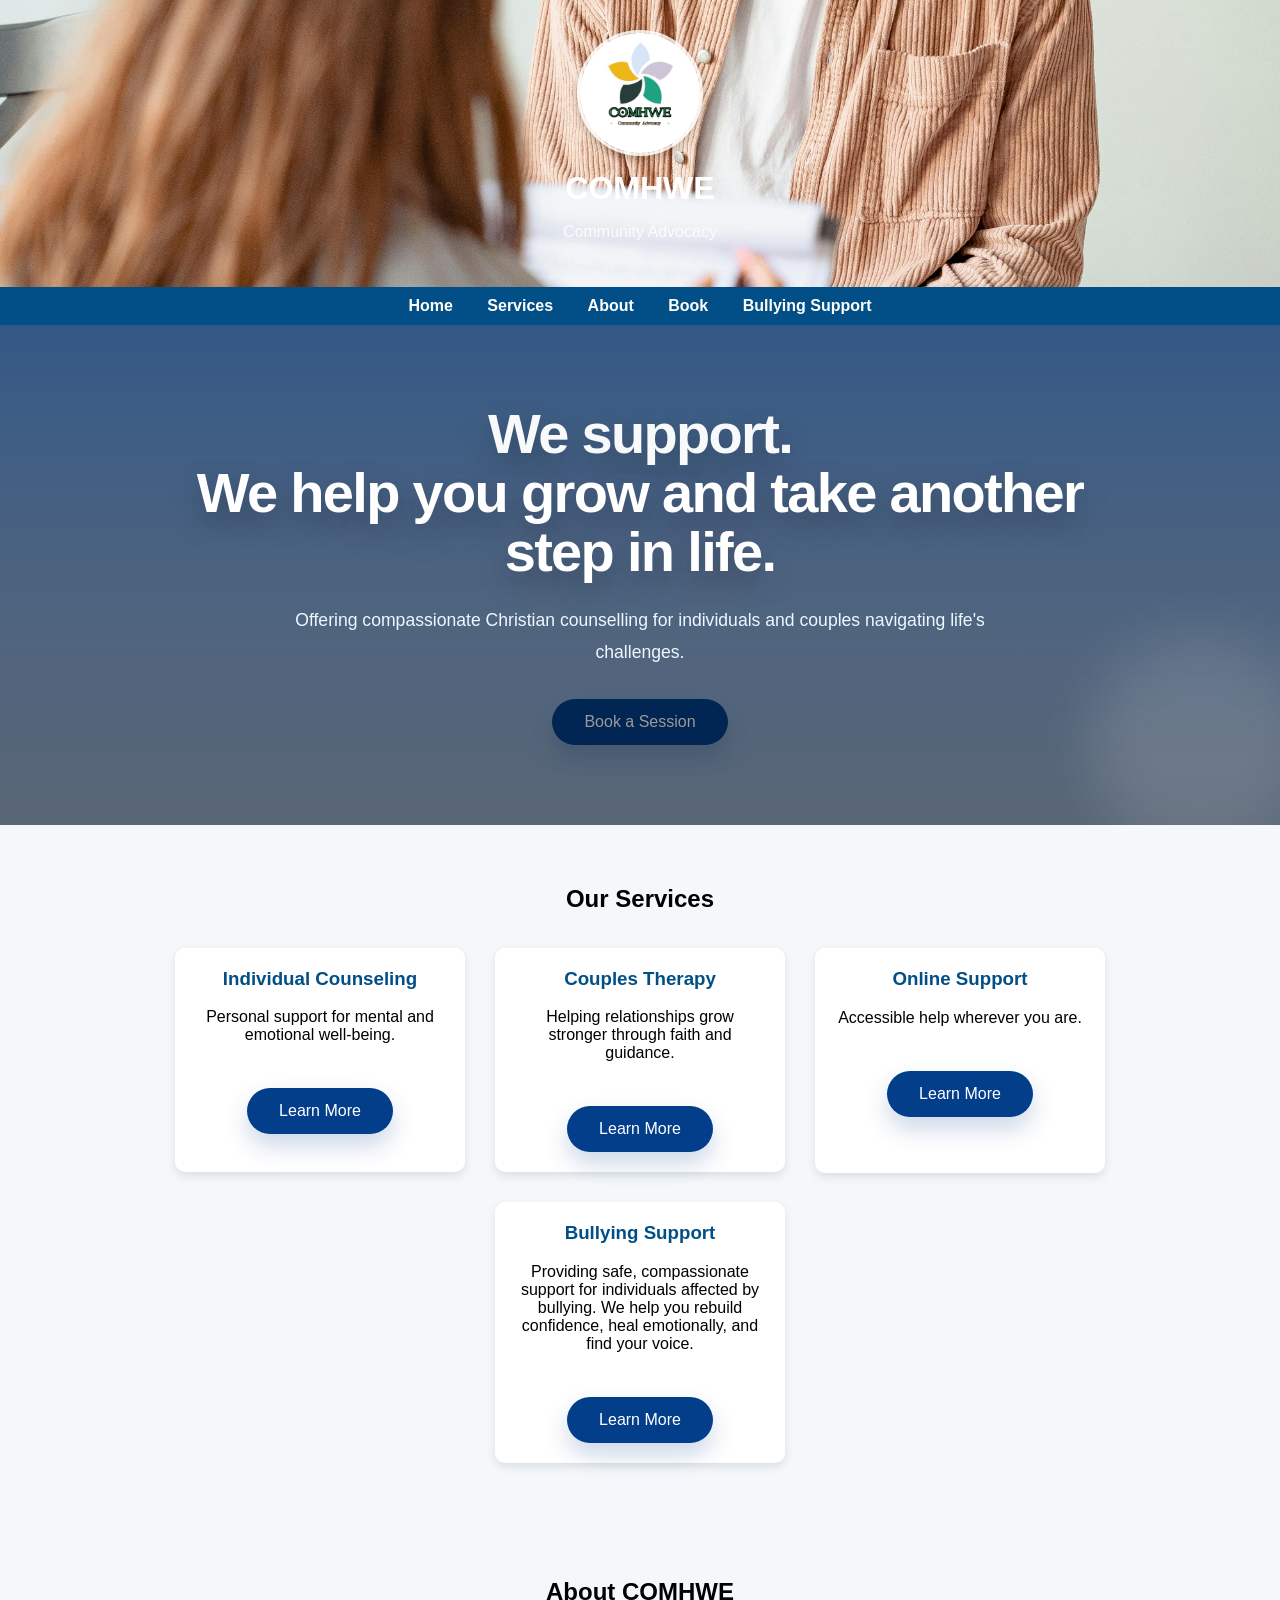
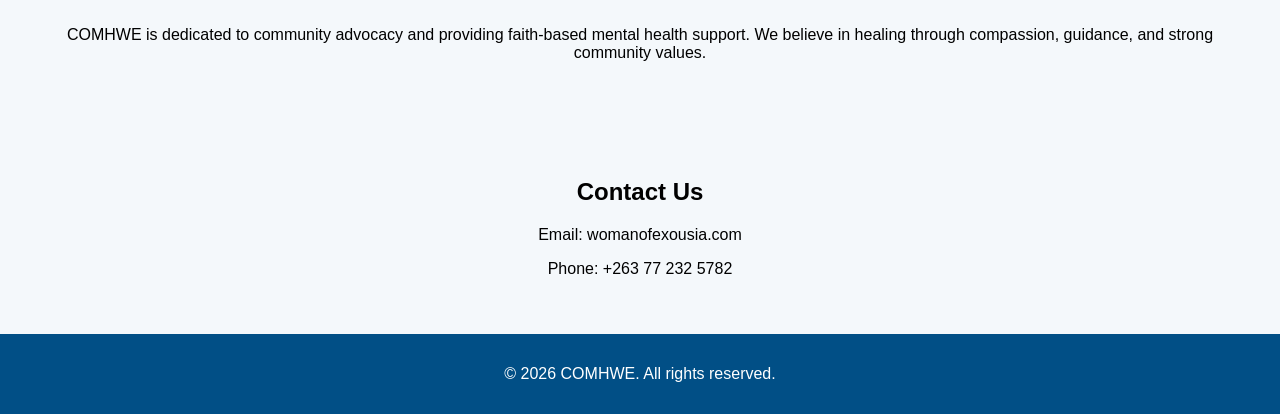
==== index.html @ 39b7382d "Add files via upload" ====
<!DOCTYPE html>
<html lang="en">
<head>
<meta charset="UTF-8">
<meta name="viewport" content="width=device-width, initial-scale=1.0">
<title>COMHWE - Community Advocacy</title>

<link rel="stylesheet" href="style.css">
<link href="https://unpkg.com/aos@2.3.4/dist/aos.css" rel="stylesheet">
</head>

<body>

<!-- HEADER WITH LOGO -->
<header>
    <img src="logo.jpg" alt="COMHWE Logo" class="logo">
    <h1>COMHWE</h1>
    <p>Community Advocacy</p>
</header>

<!-- NAVIGATION -->
<nav>
    <a href="index.html">Home</a>
    <a href="services.html">Services</a>
    <a href="aim.html">About</a>
    <a href="booking.html">Book</a>
    <a href="bullying-support.html">Bullying Support</a>
</nav>

<!-- HERO -->
<div class="hero" data-aos="fade-up">
    <h1><span>We support.</span> We help you grow and take another step in life.</h1>
    <p>Offering compassionate Christian counselling for individuals and couples navigating life's challenges.</p>
    <a href="booking.html" class="btn">Book a Session</a>
</div>

<!-- SERVICES -->
<div class="section" id="services" data-aos="fade-up">
    <h2>Our Services</h2>

    <div class="services">
        <div class="card" data-aos="zoom-in">
            <h3>Individual Counseling</h3>
            <p>Personal support for mental and emotional well-being.</p>
            <a href="individual-counseling.html" class="btn">Learn More</a>
        </div>

        <div class="card" data-aos="fade-up">
            <h3>Couples Therapy</h3>
            <p>Helping relationships grow stronger through faith and guidance.</p>
            <a href="couples-therapy.html" class="btn">Learn More</a>
        </div>

        <div class="card" data-aos="flip-left">
            <h3>Online Support</h3>
            <p>Accessible help wherever you are.</p>
            <a href="online-support.html" class="btn">Learn More</a>
        </div>

        <div class="card" data-aos="fade-right">
           <h3>Bullying Support</h3>
           <p>Providing safe, compassionate support for individuals affected by bullying. We help you rebuild confidence, heal emotionally, and find your voice.</p>
           <a href="bullying-support.html" class="btn">Learn More</a>
         </div>
    </div>
</div>

<!-- ABOUT -->
<div class="section" id="about" data-aos="fade-right">
    <h2>About COMHWE</h2>
    <p>COMHWE is dedicated to community advocacy and providing faith-based mental health support. We believe in healing through compassion, guidance, and strong community values.</p>
</div>

<!-- CONTACT -->
<div class="section" data-aos="fade-left">
    <h2>Contact Us</h2>
    <p>Email: womanofexousia.com</p>
    <p>Phone: +263 77 232 5782</p>
</div>

<!-- FOOTER -->
<footer>
    <p>© 2026 COMHWE. All rights reserved.</p>
</footer>
<script src="https://unpkg.com/aos@2.3.4/dist/aos.js"></script>
<script>
  AOS.init({
    duration: 1000,
    once: true
  });
</script>

</body>
</html>
---- style.css ----
/* Shared layout and color system */
body {
    font-family: Arial, sans-serif;
    margin: 0;
    background-color: #f4f8fb;
}

header {
    text-align: center;
    padding: 30px 20px;
    background: url('home.jpg') center/cover no-repeat;
    position: relative;
    color: white;
}

body.couples-therapy header {
    background: url('couples.jpg') center/cover no-repeat;
    background-size: cover;
}

body.individual-counseling header {
    background: url('individuals.jpg') center/cover no-repeat;
    background-size: cover;
}

body.online-support header {
    background: url('online.jpg') center/cover no-repeat;
    background-size: cover;
}

body.booking header {
    background: url('booking.jpg') center/cover no-repeat;
    background-size: cover;
}

header::before {
    content: "";
    position: absolute;
    inset: 0;
    background: rgba(255, 255, 255, 0.0);
}

body.couples-therapy header::before,
body.individual-counseling header::before,
body.online-support header::before,
body.booking header::before {
    background: rgba(0, 0, 0, 0.2);
}

header > * {
    position: relative;
}

.logo {
    width: 120px;
    height: 120px;
    border-radius: 50%;
    object-fit: cover;
    box-shadow: 0 4px 8px rgba(0,0,0,0.2);
    border: 3px solid rgba(255,255,255,0.8);
}

.founder-image {
    width: 200px;
    height: 200px;
    border-radius: 10px;
    object-fit: cover;
    box-shadow: 0 4px 8px rgba(0,0,0,0.2);
    margin: 20px auto;
    display: block;
}

header h1 {
    margin: 10px 0 5px;
    color: #ffffff;
}

header p {
    color: rgba(255,255,255,0.85);
}

nav {
    background-color: #014f86;
    padding: 10px;
    text-align: center;
}

nav a {
    color: white;
    margin: 0 15px;
    text-decoration: none;
    font-weight: bold;
}

/* HERO */
.hero {
    padding: 80px 20px;
    text-align: center;
    background: linear-gradient(rgba(2, 62, 138, 0.75), rgba(2, 62, 138, 0.35)),
                url('hero.jpg') center/cover no-repeat;
    color: #ffffff;
    position: relative;
    overflow: hidden;
    background-blend-mode: overlay;
}

.hero::before {
    content: "";
    position: absolute;
    top: 0;
    left: 0;
    width: 100%;
    height: 100%;
    background: linear-gradient(180deg, rgba(0,0,0,0.2), rgba(0,0,0,0.45));
    pointer-events: none;
}

.hero::after {
    content: "";
    position: absolute;
    bottom: -30px;
    right: -30px;
    width: 220px;
    height: 220px;
    background: rgba(255,255,255,0.12);
    border-radius: 50%;
    filter: blur(28px);
}

.hero h1 {
    position: relative;
    font-size: 3.5rem;
    max-width: 900px;
    margin: 0 auto;
    line-height: 1.05;
    font-weight: 700;
    letter-spacing: -0.03em;
    text-shadow: 0 12px 30px rgba(0, 0, 0, 0.28);
}

.hero h1 span {
    display: block;
    color: #f8f9fa;
}

.hero p {
    position: relative;
    max-width: 720px;
    margin: 24px auto 0;
    font-size: 1.1rem;
    line-height: 1.8;
    color: #eef7ff;
}

.section {
    padding: 40px;
    text-align: center;
}

.services {
    display: flex;
    justify-content: center;
    flex-wrap: wrap;
}

.card,
.service-card {
    background: white;
    padding: 20px;
    margin: 15px;
    width: 250px;
    border-radius: 10px;
    box-shadow: 0 4px 10px rgba(0,0,0,0.1);
}

.service-card {
    width: auto;
    padding: 25px;
    box-shadow: 0 4px 16px rgba(0,0,0,0.08);
    text-align: left;
}

.service-card h3,
.card h3 {
    margin-top: 0;
    color: #014f86;
}

.service-card p,
.card p {
    margin: 14px 0;
}

.service-grid {
    display: grid;
    gap: 20px;
    grid-template-columns: repeat(auto-fit, minmax(250px, 1fr));
    margin-top: 30px;
}

.feature-list {
    text-align: left;
    margin: 30px auto;
    max-width: 700px;
}

.feature-list li {
    margin-bottom: 12px;
}

.booking-form {
    max-width: 640px;
    margin: 0 auto;
    background: white;
    padding: 30px;
    border-radius: 12px;
    box-shadow: 0 4px 15px rgba(0,0,0,0.1);
    text-align: left;
}

.form-group {
    margin-bottom: 20px;
}

.booking-form label {
    display: block;
    margin-bottom: 8px;
    color: #333;
    font-weight: bold;
}

.booking-form input,
.booking-form select,
.booking-form textarea {
    width: 100%;
    padding: 12px;
    margin-top: 8px;
    border: 1px solid #ccc;
    border-radius: 6px;
    box-sizing: border-box;
}

.phone-row {
    display: grid;
    grid-template-columns: 140px 1fr;
    gap: 12px;
    align-items: start;
}

.phone-row select,
.phone-row input {
    width: 100%;
}

.booking-form textarea {
    min-height: 120px;
    resize: vertical;
}

.btn {
    display: inline-block;
    margin-top: 30px;
    padding: 14px 32px;
    background-color: #023e8a;
    color: white;
    text-decoration: none;
    border-radius: 999px;
    box-shadow: 0 12px 25px rgba(2, 62, 138, 0.2);
    transition: transform 0.25s ease, background-color 0.25s ease, box-shadow 0.25s ease;
}

.btn:hover {
    background-color: #01588f;
    transform: translateY(-2px);
    box-shadow: 0 16px 30px rgba(2, 62, 138, 0.24);
}

footer {
    background-color: #014f86;
    color: white;
    text-align: center;
    padding: 15px;
}

/* Animations for moving text */
.moving-text {
    font-size: 1.5rem;
    font-weight: bold;
    color: #023e8a;
    white-space: nowrap;
    overflow: hidden;
    animation: scroll-left 10s linear infinite;
}

@keyframes scroll-left {
    0% { transform: translateX(100%); }
    100% { transform: translateX(-100%); }
}

.fade-in {
    animation: fadeIn 2s ease-in;
}

@keyframes fadeIn {
    from { opacity: 0; }
    to { opacity: 1; }
}

.slide-in {
    animation: slideIn 2s ease-out;
}

@keyframes slideIn {
    from { transform: translateX(-100%); opacity: 0; }
    to { transform: translateX(0); opacity: 1; }
}

.values-list {
    list-style: none;
    padding: 0;
    text-align: left;
    max-width: 800px;
    margin: 0 auto;
}

.value-item {
    margin-bottom: 20px;
    padding: 15px;
    background: #f9f9f9;
    border-left: 5px solid #023e8a;
    animation: fadeInUp 1s ease-out forwards;
    opacity: 0;
}
.team-container {
    display: flex;
    flex-wrap: wrap;
    justify-content: center;
    gap: 30px;
}

.team-card {
    background: white;
    width: 300px;
    padding: 20px;
    border-radius: 15px;
    text-align: center;
    box-shadow: 0 5px 15px rgba(0,0,0,0.1);
    transition: 0.3s;
}

.team-card:hover {
    transform: translateY(-10px);
}

.team-card img {
    width: 100%;
    height: 250px;
    object-fit: cover;
    border-radius: 10px;
}

.team-card h3 {
    margin: 15px 0 5px;
}

.team-card .role {
    font-weight: bold;
    color: #0077b6;
    margin-bottom: 10px;
}

.value-item:nth-child(1) { animation-delay: 0.1s; }
.value-item:nth-child(2) { animation-delay: 0.2s; }
.value-item:nth-child(3) { animation-delay: 0.3s; }
.value-item:nth-child(4) { animation-delay: 0.4s; }
.value-item:nth-child(5) { animation-delay: 0.5s; }
.value-item:nth-child(6) { animation-delay: 0.6s; }
.value-item:nth-child(7) { animation-delay: 0.7s; }
.value-item:nth-child(8) { animation-delay: 0.8s; }

@keyframes fadeInUp {
    from { transform: translateY(20px); opacity: 0; }
    to { transform: translateY(0); opacity: 1; }
}
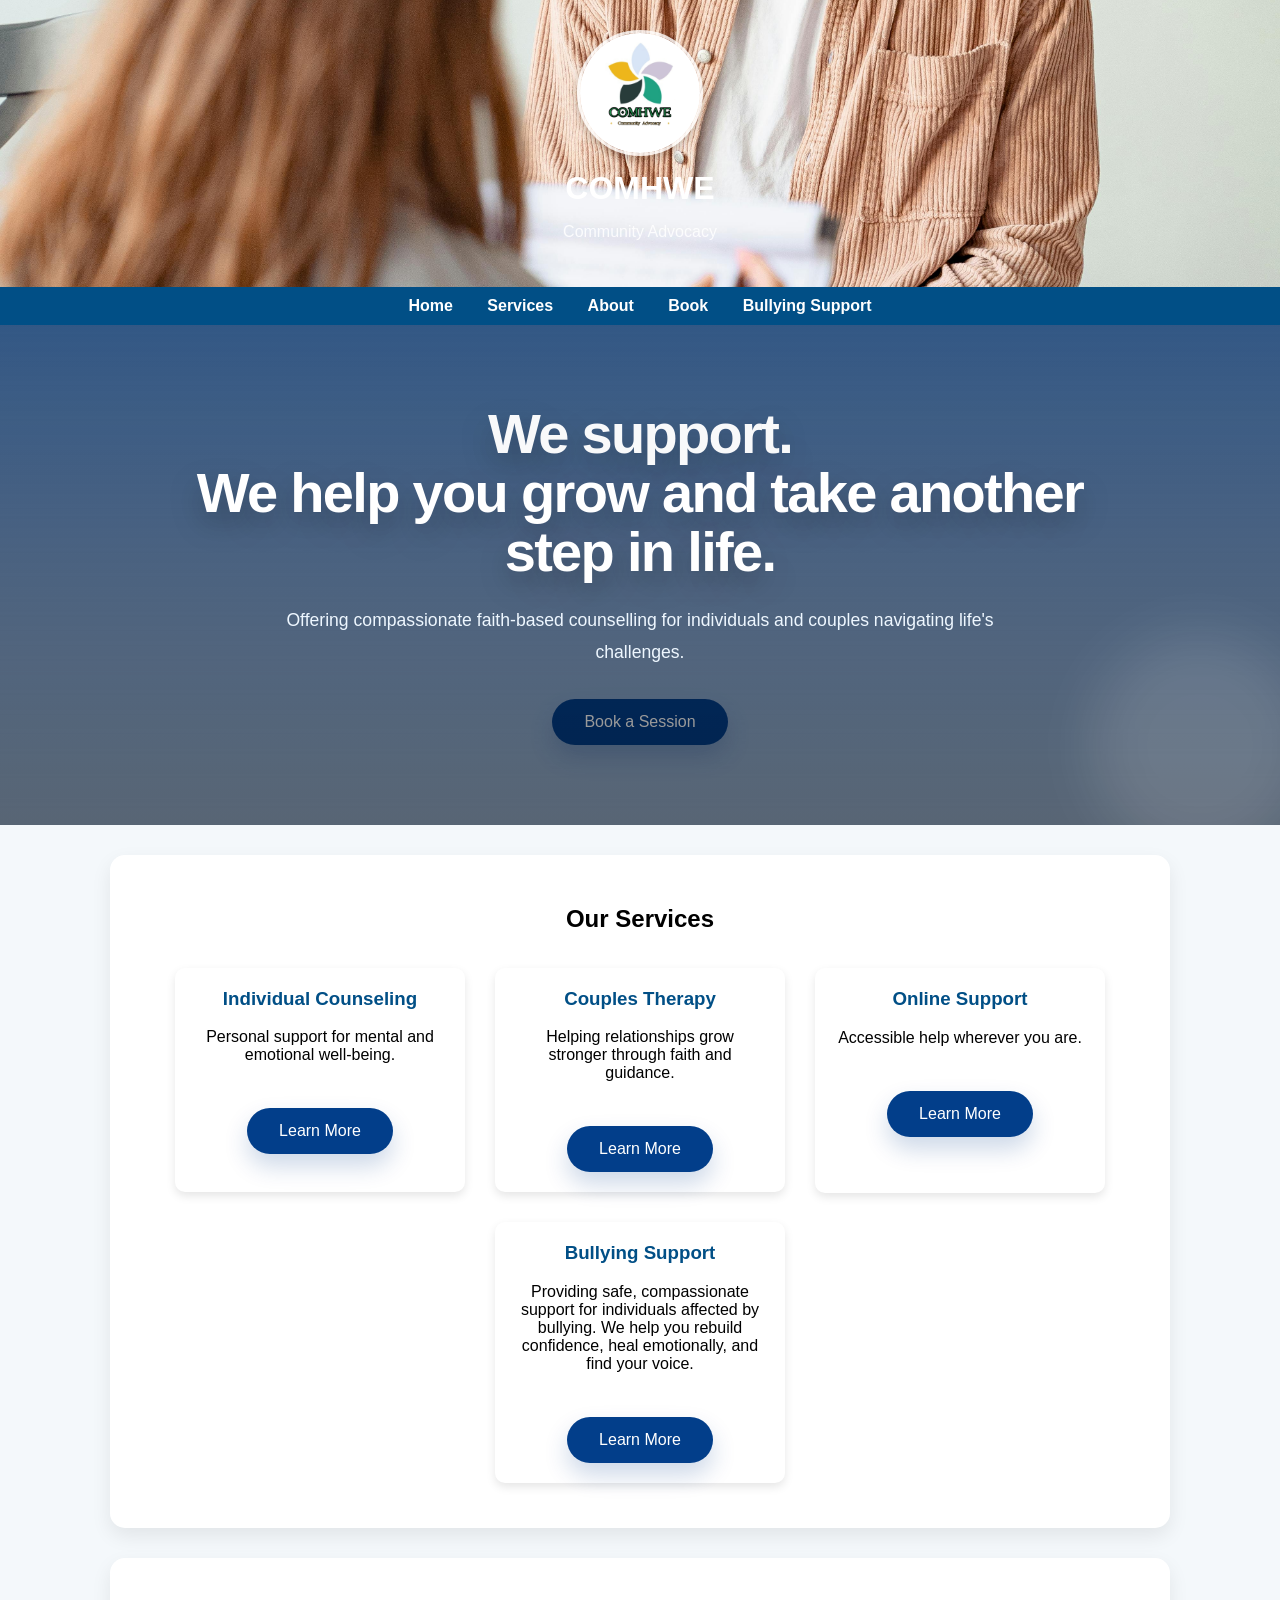
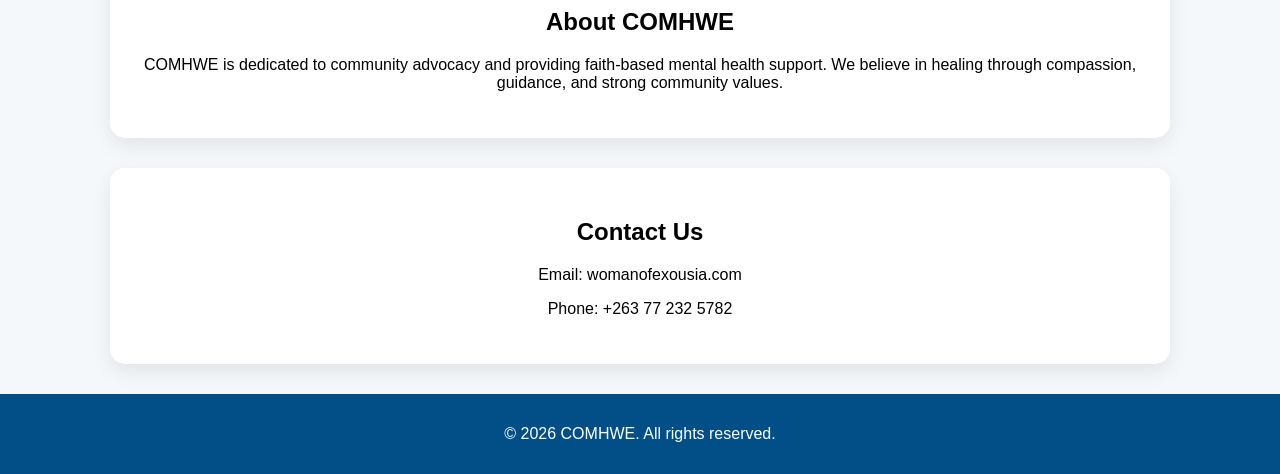
==== commit c0842f9d: "Update index.html" ====
--- a/index.html
+++ b/index.html
@@ -30,7 +30,7 @@
 <!-- HERO -->
 <div class="hero" data-aos="fade-up">
     <h1><span>We support.</span> We help you grow and take another step in life.</h1>
-    <p>Offering compassionate Christian counselling for individuals and couples navigating life's challenges.</p>
+    <p>Offering compassionate faith-based counselling for individuals and couples navigating life's challenges.</p>
     <a href="booking.html" class="btn">Book a Session</a>
 </div>
 
@@ -91,4 +91,4 @@
 </script>
 
 </body>
-</html>+</html>
--- a/style.css
+++ b/style.css
@@ -368,6 +368,61 @@
     color: #0077b6;
     margin-bottom: 10px;
 }
+.section {
+    background: white;
+    margin: 30px auto;
+    padding: 30px;
+    max-width: 1000px;
+    border-radius: 15px;
+    box-shadow: 0 8px 20px rgba(0,0,0,0.08);
+}
+.team-container {
+    display: flex;
+    flex-wrap: wrap;
+    justify-content: center;
+    gap: 30px;
+}
+.team-card {
+    background: white;
+    padding: 20px;
+    width: 280px;
+    border-radius: 15px;
+    text-align: center;
+    box-shadow: 0 6px 15px rgba(0,0,0,0.1);
+    transition: transform 0.3s ease;
+}
+
+.team-card:hover {
+    transform: translateY(-10px);
+}
+.team-card img {
+    width: 100%;
+    height: 250px;
+    object-fit: cover;
+    border-radius: 10px;
+}
+.values-list {
+    list-style: none;
+    padding: 0;
+}
+
+.values-list li {
+    background: #f4f8fb;
+    margin: 10px 0;
+    padding: 12px;
+    border-radius: 8px;
+}
+.moving-text {
+    font-size: 20px;
+    font-weight: bold;
+    color: #2c3e50;
+    animation: slideText 10s linear infinite;
+}
+
+@keyframes slideText {
+    0% { transform: translateX(100%); }
+    100% { transform: translateX(-100%); }
+}
 
 .value-item:nth-child(1) { animation-delay: 0.1s; }
 .value-item:nth-child(2) { animation-delay: 0.2s; }
